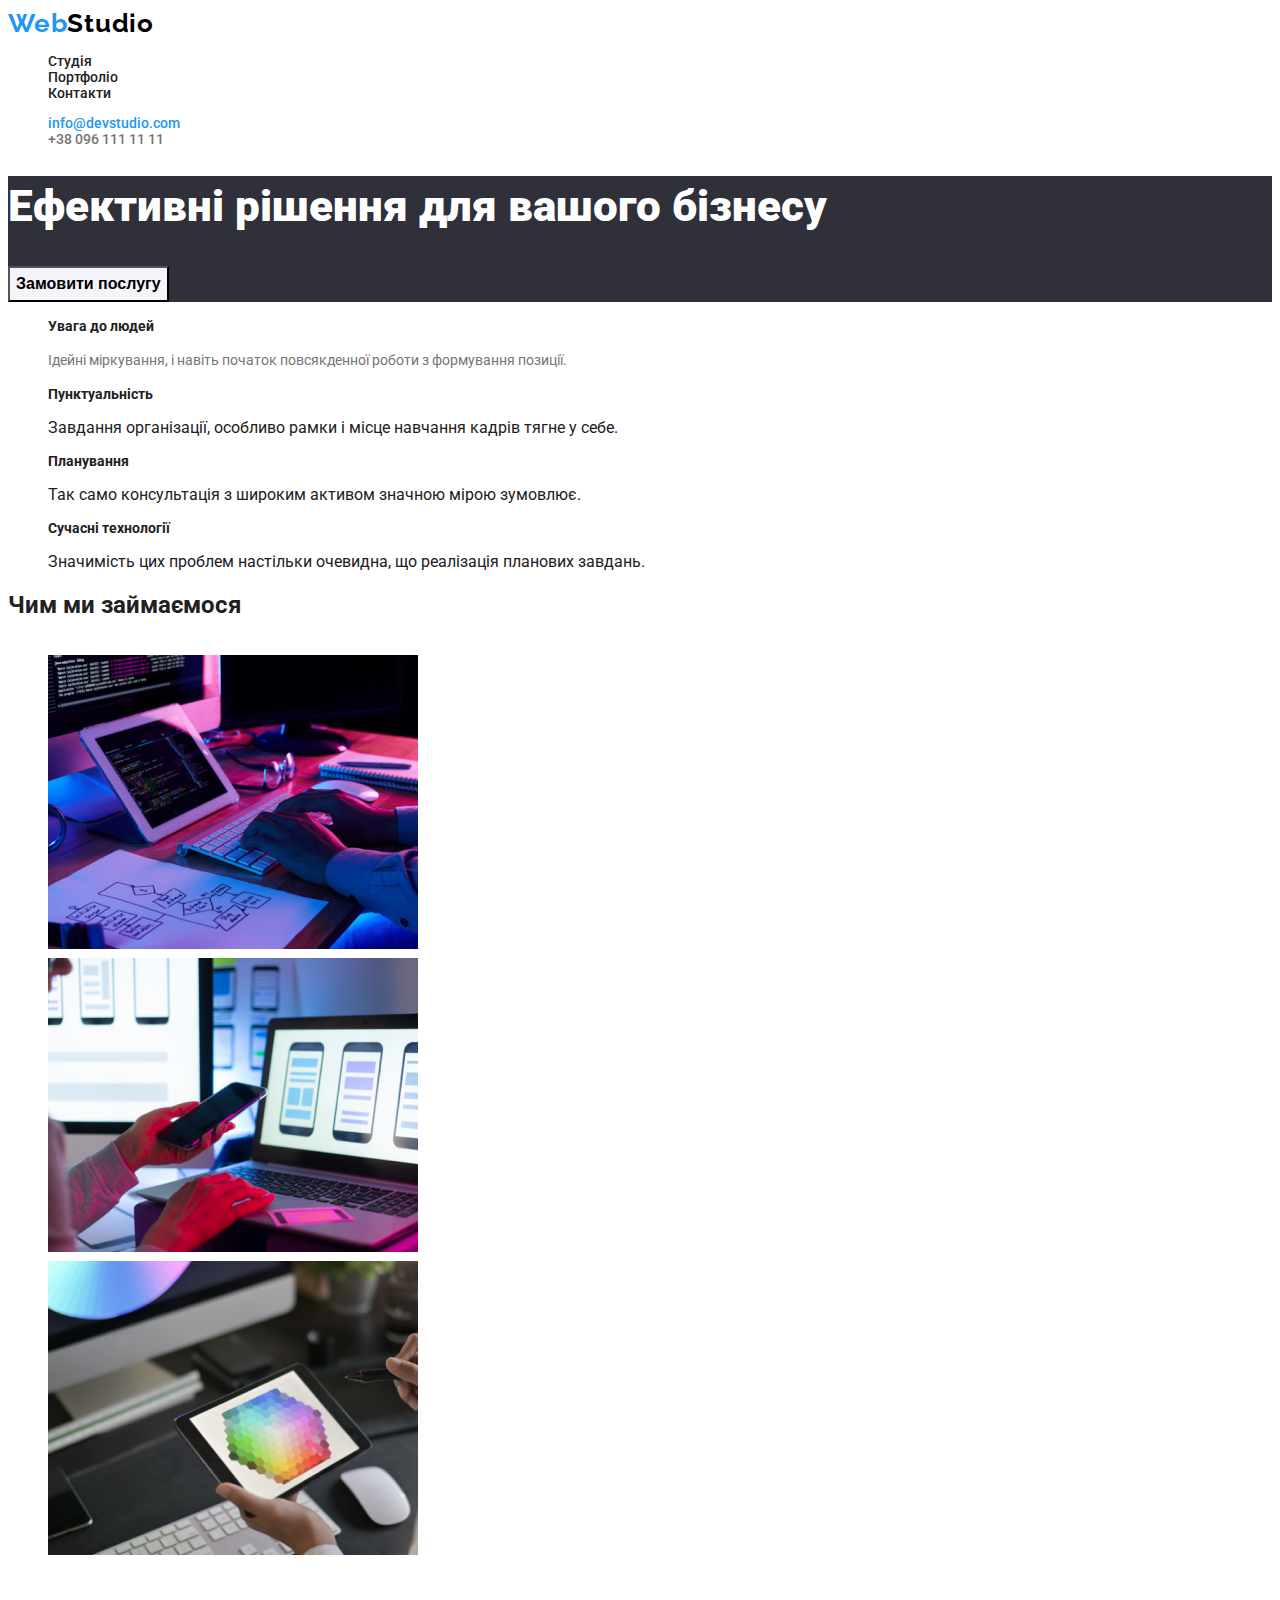
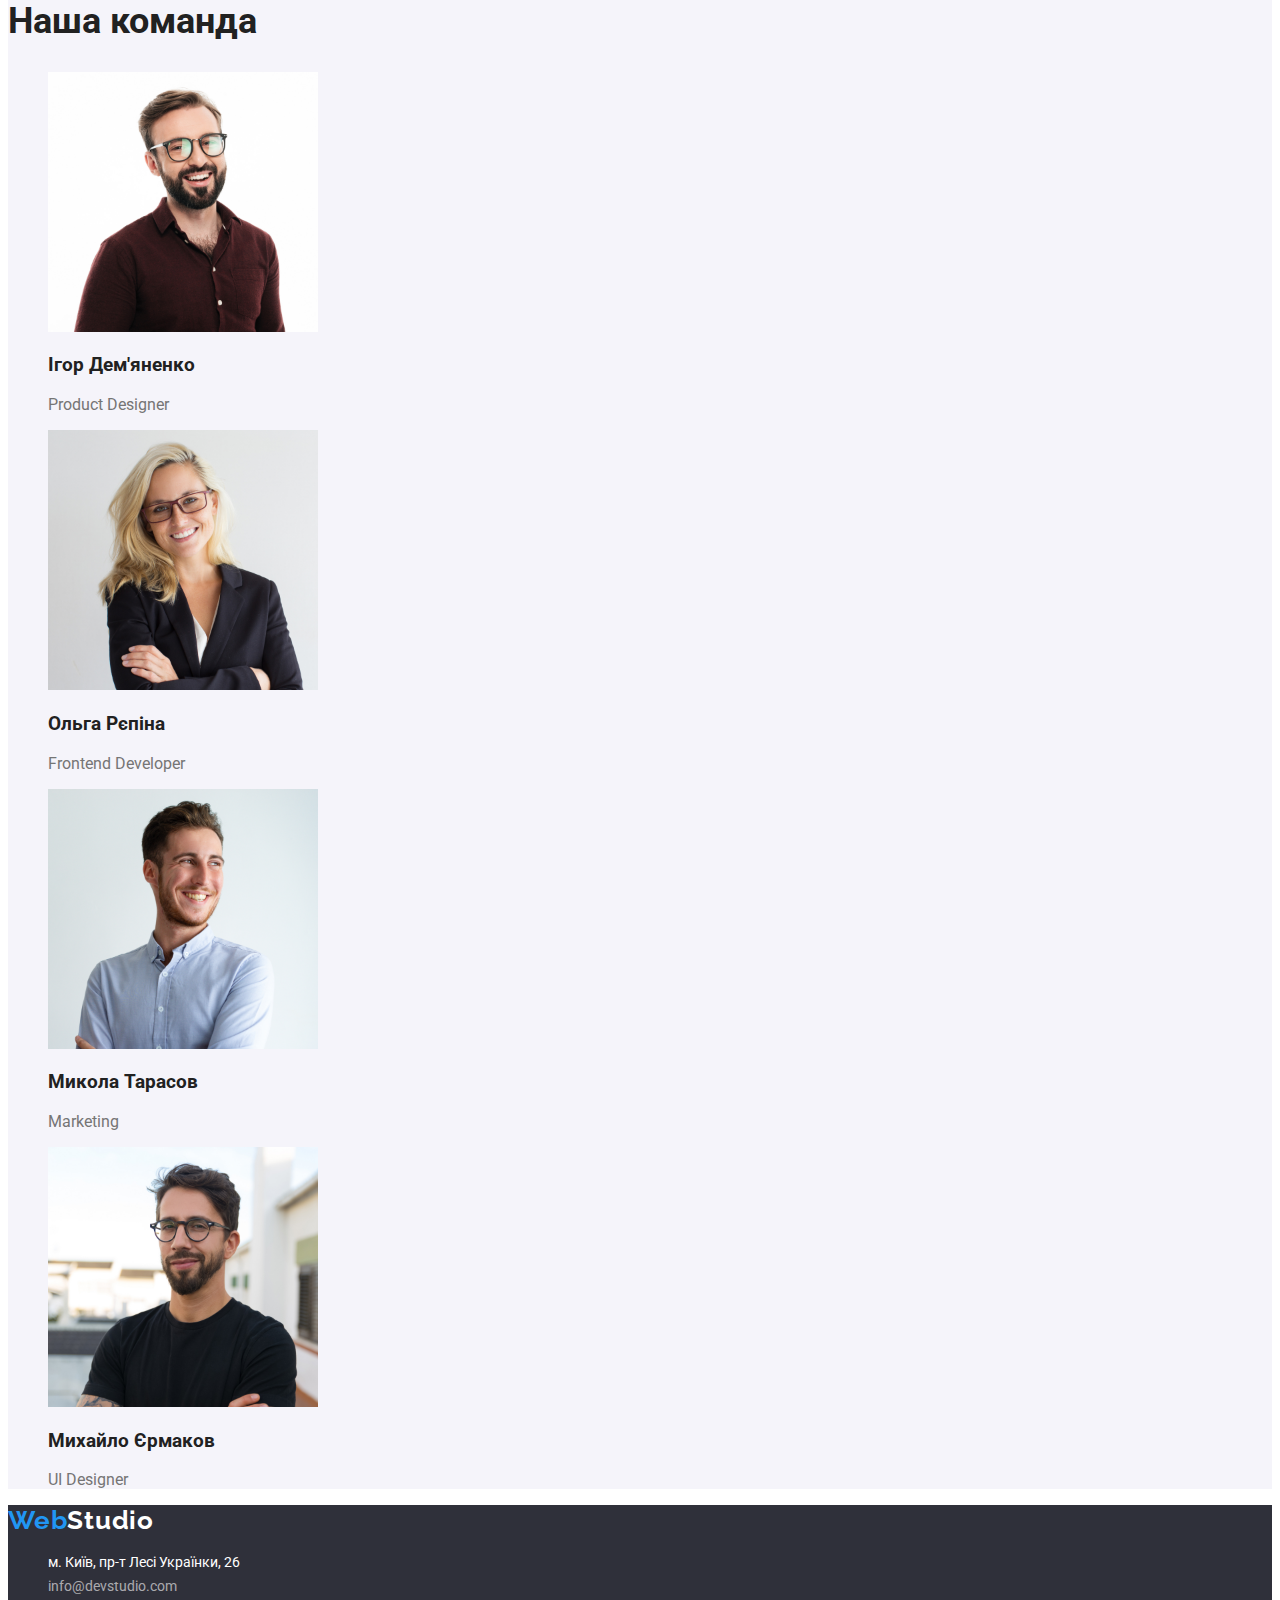
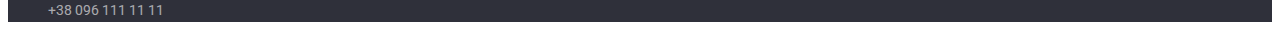
==== index.html @ e7a2e41f "Initial commit" ====
<!DOCTYPE html>
<html lang="uk">
<head>
    <meta charset="UTF-8">
    <meta http-equiv="X-UA-Compatible" content="IE=edge">
    <meta name="viewport" content="width=device-width, initial-scale=1.0">
    <title>WebStudio</title>
    <link rel="preconnect" href="https://fonts.googleapis.com">
    <link rel="preconnect" href="https://fonts.gstatic.com" crossorigin>
    <link href="https://fonts.googleapis.com/css2?family=Raleway:wght@700&family=Roboto:wght@400;500;700;900&display=swap" rel="stylesheet">
    <link rel="stylesheet" href="styles.css">
</head>
<body>
        <!-- <page header> -->
            <header class="page-header">
    
                <!-- <logo and link> -->
        
                    <nav>
                        <a class="logoheader" href="index.html">Web<span class="logoheader1">Studio</span></a>
                        <ul class="link">
                            <li class="linkstudio"><a href="index.html" class="studio">Студія</a></li>
                            <li class="linkportfolio"><a href="portfolio.html" class="portfolio">Портфоліо</a></li>
                            <li class="linkcontact"><a href="" class="contact">Контакти</a></li>
                        </ul>
                    </nav>
                
                <!-- <contacts> -->
                    <ul class="contacts">
                        <li class="contactmail"><a href="mailto:info@devstudio.com" class="mail">info@devstudio.com</a></li>
                        <li class="contacttel"><a href="tel:+380961111111" class="tel">+38 096 111 11 11</a></li>
                    </ul>                               
               
                </header>
        
                <!-- <main content> -->
        <main class="main-content">
                <!-- <order> -->
                <section class="order">
                    <h1 class="order-description">Ефективні рішення для вашого бізнесу</h1>
                    <button class="type-order" type="button">Замовити послугу</button>
                </section>
        
               <!-- <description> -->
               <section>
                <ul class="skills">
                    <li>
                        <h3 class="name-skills">Увага до людей</h3>
                        <p class="skills-description">Ідейні міркування, і навіть початок повсякденної роботи з формування позиції.</p>
                    </li>
                    <li>
                        <h3 class="name-skills">Пунктуальність</h3>
                        <p class="description">Завдання організації, особливо рамки і місце навчання кадрів тягне у себе.</p>
                    </li>
                    <li>
                        <h3 class="name-skills">Планування</h3>
                        <p class="description">Так само консультація з широким активом значною мірою зумовлює.</p>
                    </li>
                    <li>
                        <h3 class="name-skills">Сучасні технології</h3>
                        <p class="description">Значимість цих проблем настільки очевидна, що реалізація планових завдань.</p>
                    </li>
                </ul>       
               </section>
        
               <!-- <what do we do> -->
               <section>
                    <h2 class="title-work">Чим ми займаємося</h2>
                    <ul class="type-work">
                        <li class="img-work"><img src="./Images/img1.png" alt="" width="370"></li>
                        <li class="img-work"><img src="./Images/img2.png" alt="" width="370"></li>
                        <li class="img-work"><img src="./Images/img3.png" alt="" width="370"></li>
                    </ul>
               </section>
               
               <!-- <team members> -->
               <section class="teams">
                <h2 class="name-teams">Наша команда</h2>
                <ul class="team-members">
                    <li class="team-members-1">
                        <img src="./Images/productdesigner.jpg" alt="" width="270">
                        <h3 class="name-members">Ігор Дем'яненко</h3>
                        <p class="position-members">Product Designer</p>
                    </li>
                    <li class="team-members-2">
                        <img src="./Images/frontenddeveloper.jpg" alt="" width="270">
                        <h3 class="name-members">Ольга Рєпіна</h3>
                        <p class="position-members">Frontend Developer</p>
                    </li>
                    <li class="team-members-3">
                        <img src="./Images/marketing.jpg" alt="" width="270">
                        <h3 class="name-members">Микола Тарасов</h3>
                        <p class="position-members">Marketing</p>
                    </li>
                    <li class="team-members-4">
                        <img src="./Images/designer.jpg" alt="" width="270">
                        <h3 class="name-members">Михайло Єрмаков</h3>
                        <p class="position-members">UI Designer</p>
                    </li>
                </ul>
               </section>
        </main>
        
        <!-- <page footer> -->
        <footer class="page-footer">
            <a class="logofooter" href="index.html">Web<span class="logofooter-1">Studio</span></a>
            <address>
                <ul class="adress">
                    <li><a href="#" class="name-adress">м. Київ, пр-т Лесі Українки, 26</a></li>
                    <li><a href="info@devstudio.com" class="footer-mail">info@devstudio.com</a></li>
                    <li><a href="+380961111111" class="footer-tel">+38 096 111 11 11</a></li>
                </ul>
            </address>
        </footer>
    
</body>
</html>
---- styles.css ----
body {
    font-family: 'Roboto', sans-serif;

    color: #212121;
    background: #FFFFFF;  
}


/* <page-header> */

.page-header {
    background: #FFFFFF;
}


a {
    text-decoration: none;
}


/* <logo and link> */

.logoheader {

font-family: 'Raleway';
font-style: normal;
font-weight: 700;
font-size: 26px;
line-height: 31px;

letter-spacing: 0.03em;

color: #2196F3;

}
.logoheader1 {
    color: #000000;
}


/* <link> */

.link {
    font-style: normal;
font-weight: 500;
font-size: 14px;
line-height: 16px;
    list-style-type: none;
}


.link .studio {
    
    color: #212121;
}
.link .studio:hover,
.link .studio:focus {    
    color: #2196F3;  
}
.link .studio:active {
    color: #2196F3;  
}

.link .portfolio {
    color: #212121;
}
.link .portfolio:hover,
.link .portfolio:focus {
    color: #2196F3;
}
.link .portfolio:active {
    color: #2196F3;
}

.link .contact {
    color: #212121;
}
.link .contact:hover,
.link .contact:focus {
    color: #2196F3;
}
.link .contact:active {
    color: #2196F3;
}


/* <contacts> */

.contacts {
    font-style: normal;
font-weight: 500;
font-size: 14px;
line-height: 16px;
    list-style-type: none;
}

.mail {
    color: #2196F3;
}
 
.tel {
    color: #757575;
}


/* <order> */

.order {
    background: #2F303A;
}
.order-description {
    font-style: normal;
font-weight: 900;
font-size: 44px;
line-height: 60px;
    color: #FFFFFF;
}

.type-order {
    font-style: normal;
font-weight: 700;
font-size: 16px;
line-height: 30px;  
}
.type-order:hover,
.type-order:focus {
    background: #2196F3;
    color: #FFFFFF;
}
button {
    cursor: pointer;
    background: #F5F4FA;
}

/* <skills description> */

.skills {
   list-style-type: none;
}
.name-skills {
    font-style: normal;
font-weight: 700;
font-size: 14px;
line-height: 16px;
}

.skills-description {
    font-style: normal;
font-weight: 400;
font-size: 14px;
line-height: 24px;
    color: #757575;
}



/* <what do we do> */

.type-work {
    font-style: normal;
font-weight: 700;
font-size: 36px;
line-height: 42px;
    list-style-type: none;
}


/* <team members> */

.teams {
    
    background: #F5F4FA;
}
.name-teams {
    font-style: normal;
font-weight: 700;
font-size: 36px;
line-height: 42px;
}

.team-members {
    list-style-type: none;

}

.name-mambers {
    font-style: normal;
font-weight: 500;
font-size: 16px;
line-height: 19px;
}

.position-members {
    font-style: normal;
font-weight: 400;
font-size: 16px;
line-height: 19px;
    color: #757575;
}


/* <page footer> */

.page-footer {
    background: #2F303A;
}

.logofooter {
     
    font-family: 'Raleway';
    font-style: normal;
    font-weight: 700;
    font-size: 26px;
    line-height: 31px;
    
    letter-spacing: 0.03em;
    
    color: #2196F3;
    
}
.logofooter-1 {
    color:#FFFFFF;
}

.adress {
    font-style: normal;
font-weight: 400;
font-size: 14px;
line-height: 24px;
    list-style-type: none;
}

.name-adress {
    color: #FFFFFF;
}
.footer-mail {
    color: rgba(255, 255, 255, 0.6);
}
.footer-tel {
    color: rgba(255, 255, 255, 0.6);
}



/* <portfolio> */

.type-order-applications {
    font-style: normal;
    font-weight: 500;
    font-size: 16px;
    line-height: 26px;    
}
.type-order-applications:hover,
.type-order-applications:focus {
    background: #2196F3;
    color: #FFFFFF;
}

.about {
    list-style-type: none;
    background: #FFFFFF;
border: 1px solid #EEEEEE;
}

.about-description {
    font-style: normal;
font-weight: 700;
font-size: 18px;
line-height: 36px;
}

.subdivision {
    font-style: normal;
font-weight: 400;
font-size: 16px;
line-height: 30px;
color: #757575;
}
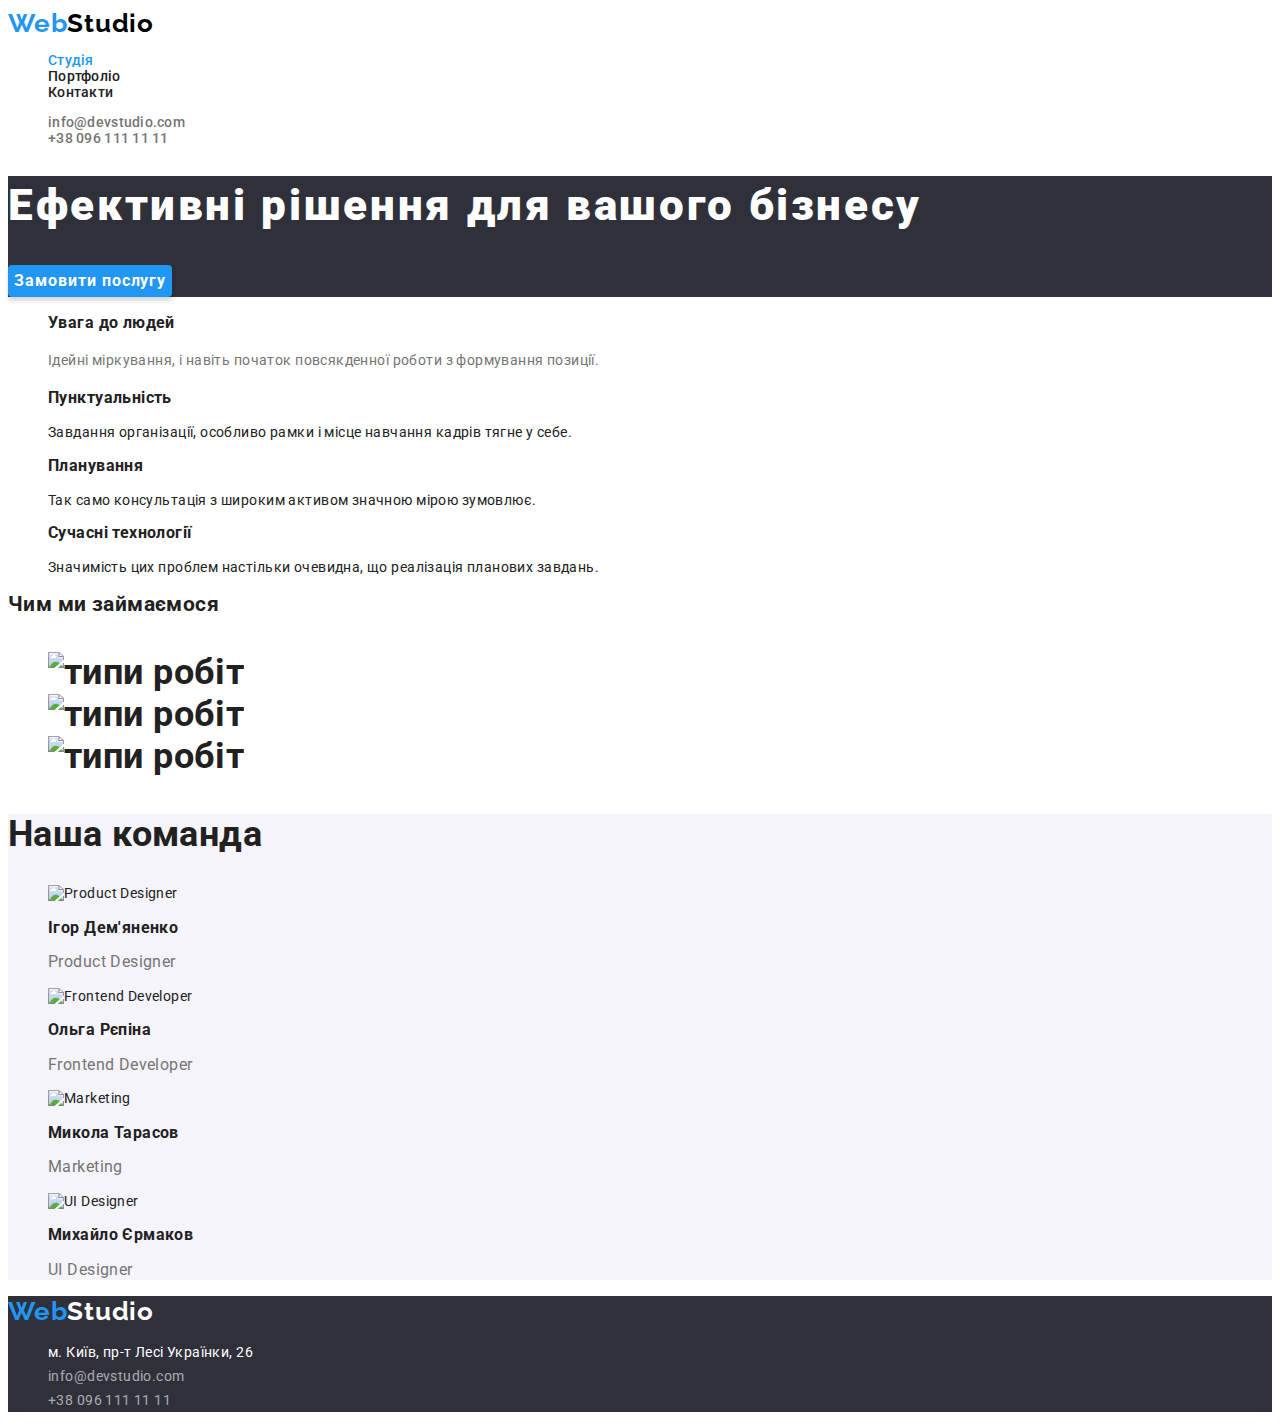
==== commit 35e39df4: "update index html, portfolio html, styles css files" ====
--- a/index.html
+++ b/index.html
@@ -8,7 +8,7 @@
     <link rel="preconnect" href="https://fonts.googleapis.com">
     <link rel="preconnect" href="https://fonts.gstatic.com" crossorigin>
     <link href="https://fonts.googleapis.com/css2?family=Raleway:wght@700&family=Roboto:wght@400;500;700;900&display=swap" rel="stylesheet">
-    <link rel="stylesheet" href="styles.css">
+    <link rel="stylesheet" href="./styles/styles.css">
 </head>
 <body>
         <!-- <page header> -->
@@ -17,11 +17,11 @@
                 <!-- <logo and link> -->
         
                     <nav>
-                        <a class="logoheader" href="index.html">Web<span class="logoheader1">Studio</span></a>
+                        <a class="logoheader" href="index.html">Web<span class="logoheader-studio">Studio</span></a>
                         <ul class="link">
-                            <li class="linkstudio"><a href="index.html" class="studio">Студія</a></li>
-                            <li class="linkportfolio"><a href="portfolio.html" class="portfolio">Портфоліо</a></li>
-                            <li class="linkcontact"><a href="" class="contact">Контакти</a></li>
+                            <li class="linkstudio"><a class="active-link-studio" href="index.html" class="linkpage">Студія</a></li>
+                            <li class="linkportfolio"><a href="portfolio.html" class="linkpage">Портфоліо</a></li>
+                            <li class="linkcontact"><a  href="#" class="linkpage">Контакти</a></li>
                         </ul>
                     </nav>
                 
@@ -43,6 +43,7 @@
         
                <!-- <description> -->
                <section>
+                <h2 hidden>Навички та вміння</h2>
                 <ul class="skills">
                     <li>
                         <h3 class="name-skills">Увага до людей</h3>
@@ -67,9 +68,9 @@
                <section>
                     <h2 class="title-work">Чим ми займаємося</h2>
                     <ul class="type-work">
-                        <li class="img-work"><img src="./Images/img1.png" alt="" width="370"></li>
-                        <li class="img-work"><img src="./Images/img2.png" alt="" width="370"></li>
-                        <li class="img-work"><img src="./Images/img3.png" alt="" width="370"></li>
+                        <li class="img-work"><img src="./images/img1.png" alt="типи робіт" width="370"></li>
+                        <li class="img-work"><img src="./images/img2.png" alt="типи робіт" width="370"></li>
+                        <li class="img-work"><img src="./images/img3.png" alt="типи робіт" width="370"></li>
                     </ul>
                </section>
                
@@ -77,23 +78,23 @@
                <section class="teams">
                 <h2 class="name-teams">Наша команда</h2>
                 <ul class="team-members">
-                    <li class="team-members-1">
-                        <img src="./Images/productdesigner.jpg" alt="" width="270">
+                    <li class="team-members-productdesigner">
+                        <img src="./images/productdesigner.jpg" alt="Product Designer" width="270">
                         <h3 class="name-members">Ігор Дем'яненко</h3>
                         <p class="position-members">Product Designer</p>
                     </li>
-                    <li class="team-members-2">
-                        <img src="./Images/frontenddeveloper.jpg" alt="" width="270">
+                    <li class="team-members-developer">
+                        <img src="./images/frontenddeveloper.jpg" alt="Frontend Developer" width="270">
                         <h3 class="name-members">Ольга Рєпіна</h3>
                         <p class="position-members">Frontend Developer</p>
                     </li>
-                    <li class="team-members-3">
-                        <img src="./Images/marketing.jpg" alt="" width="270">
+                    <li class="team-members-Mmrketing">
+                        <img src="./images/marketing.jpg" alt="Marketing" width="270">
                         <h3 class="name-members">Микола Тарасов</h3>
                         <p class="position-members">Marketing</p>
                     </li>
-                    <li class="team-members-4">
-                        <img src="./Images/designer.jpg" alt="" width="270">
+                    <li class="team-members-designer">
+                        <img src="./images/designer.jpg" alt="UI Designer" width="270">
                         <h3 class="name-members">Михайло Єрмаков</h3>
                         <p class="position-members">UI Designer</p>
                     </li>
@@ -103,7 +104,7 @@
         
         <!-- <page footer> -->
         <footer class="page-footer">
-            <a class="logofooter" href="index.html">Web<span class="logofooter-1">Studio</span></a>
+            <a class="logofooter" href="index.html">Web<span class="logofooter-studio">Studio</span></a>
             <address>
                 <ul class="adress">
                     <li><a href="#" class="name-adress">м. Київ, пр-т Лесі Українки, 26</a></li>
--- a/styles/styles.css
+++ b/styles/styles.css
@@ -0,0 +1,282 @@
+body {
+    font-family: 'Roboto', sans-serif;
+    font-size: 14px;
+    letter-spacing: 0.03em;
+    color: #212121;
+    background: #FFFFFF;  
+}
+
+
+/* <page-header> */
+
+.page-header {
+    background: #FFFFFF;
+}
+
+
+a {
+    text-decoration: none;
+}
+
+
+/* <logo and link> */
+
+.logoheader {
+    font-family: 'Raleway', sans-serif;
+    font-style: normal;
+    font-weight: 700;
+    font-size: 26px;
+    line-height: 1.19;
+    letter-spacing: 0.03em;
+    color: #2196F3;
+}
+.logoheader-studio {
+    color: #000000;
+}
+
+
+/* <link> */
+
+.link {
+    font-style: normal;
+    font-weight: 500;
+    line-height: 1.14;
+    letter-spacing: 0.02em;
+    list-style-type: none;
+}
+
+.active-link-studio {
+    color: #2196F3;
+}
+.active-link-portfolio {
+    color: #2196F3;
+}
+
+.linkpage {
+    color: #212121;
+}
+
+
+
+/* <contacts> */
+
+.contacts {
+    font-style: normal;
+    font-weight: 500;
+    line-height: 1.14;
+    letter-spacing: 0.02em;
+    list-style-type: none;
+}
+
+.mail {
+    color: #757575;
+}
+.mail:hover,
+.mail:focus {
+    color: #2196F3;
+}
+
+.tel {
+    color: #757575;
+}
+.tel:hover,
+.tel:focus {
+    color: #2196F3;
+}
+
+
+/* <order> */
+
+.order {
+    background: #2F303A;
+}
+.order-description {
+    font-style: normal;
+    font-weight: 900;
+    font-size: 44px;
+    line-height: 1.36;
+    letter-spacing: 0.06em;
+    color: #FFFFFF;
+}
+
+.type-order {
+    font-family: 'Roboto';
+    font-style: normal;
+    font-weight: 700;
+    font-size: 16px;
+    line-height: 1.87;
+    letter-spacing: 0.06em;
+    box-shadow: 0px 4px 4px rgba(0, 0, 0, 0.15);
+    border-radius: 4px;
+    border: none;
+    background: #2196F3;
+    color: #FFFFFF;
+}
+.type-order:hover,
+.type-order:focus {
+    background: #F5F4FA;
+    color: #212121;
+}
+button {
+    cursor: pointer;
+    background: #F5F4FA;
+}
+
+/* <skills description> */
+
+.skills {
+   list-style-type: none;
+}
+.name-skills {
+    font-style: normal;
+    font-weight: 700;
+    line-height: 1.14;
+}
+
+.skills-description {
+    font-style: normal;
+    line-height: 1.71;
+    color: #757575;
+}
+
+
+
+/* <what do we do> */
+
+.type-work {
+    font-style: normal;
+    font-weight: 700;
+    font-size: 36px;
+    line-height: 1.16;
+    list-style-type: none;
+}
+
+
+/* <team members> */
+
+.teams {
+    
+    background: #F5F4FA;
+}
+.name-teams {
+    font-style: normal;
+    font-weight: 700;
+    font-size: 36px;
+    line-height: 1.16;
+}
+
+.team-members {
+    list-style-type: none;
+
+}
+
+.name-mambers {
+    font-style: normal;
+    font-weight: 500;
+    font-size: 16px;
+    line-height: 1.18;
+}
+
+.position-members {
+    font-style: normal;
+    font-size: 16px;
+    line-height: 1.18;
+    color: #757575;
+}
+
+
+/* <page footer> */
+
+.page-footer {
+    background: #2F303A;
+}
+
+.logofooter {
+     
+    font-family: 'Raleway', sans-serif;
+    font-style: normal;
+    font-weight: 700;
+    font-size: 26px;
+    line-height: 1.19;
+    
+    letter-spacing: 0.03em;
+    
+    color: #2196F3;
+    
+}
+.logofooter-studio {
+    color:#FFFFFF;
+}
+
+.adress {
+    font-style: normal;
+    line-height: 1.71;
+    list-style-type: none;
+}
+
+.name-adress {
+    color: #FFFFFF;
+}
+.name-adress:hover,
+.name-adress:focus {
+    color: #2196F3;
+}
+.footer-mail {
+    color: rgba(255, 255, 255, 0.6);
+}
+.footer-mail:hover,
+.footer-mail:focus {
+    color: #2196F3;
+}
+.footer-tel {
+    color: rgba(255, 255, 255, 0.6);
+}
+.footer-tel:hover,
+.footer-tel:focus {
+    color: #2196F3;
+}
+
+
+
+/* <portfolio> */
+
+.applications {
+    list-style-type: none;
+}
+
+.type-applications {
+    font-family: 'Roboto';
+    font-style: normal;
+    font-weight: 500;
+    font-size: 16px;
+    line-height: 1.62;
+    border-radius: 4px;  
+    border: none;  
+}
+.type-applications:hover,
+.type-applications:focus {
+    background: #2196F3;
+    color: #FFFFFF;
+    box-shadow: 0px 3px 1px rgba(0, 0, 0, 0.1), 0px 1px 2px rgba(0, 0, 0, 0.08), 0px 2px 2px rgba(0, 0, 0, 0.12);
+}
+
+.about {
+    list-style-type: none;
+
+}
+
+.about-description {
+    font-style: normal;
+    font-weight: 700;
+    font-size: 18px;
+    line-height: 2;
+    letter-spacing: 0.06em;
+    color: #212121;
+}
+
+.subdivision {
+    font-style: normal;
+    font-size: 16px;
+    line-height: 1.87;
+    color: #757575;
+}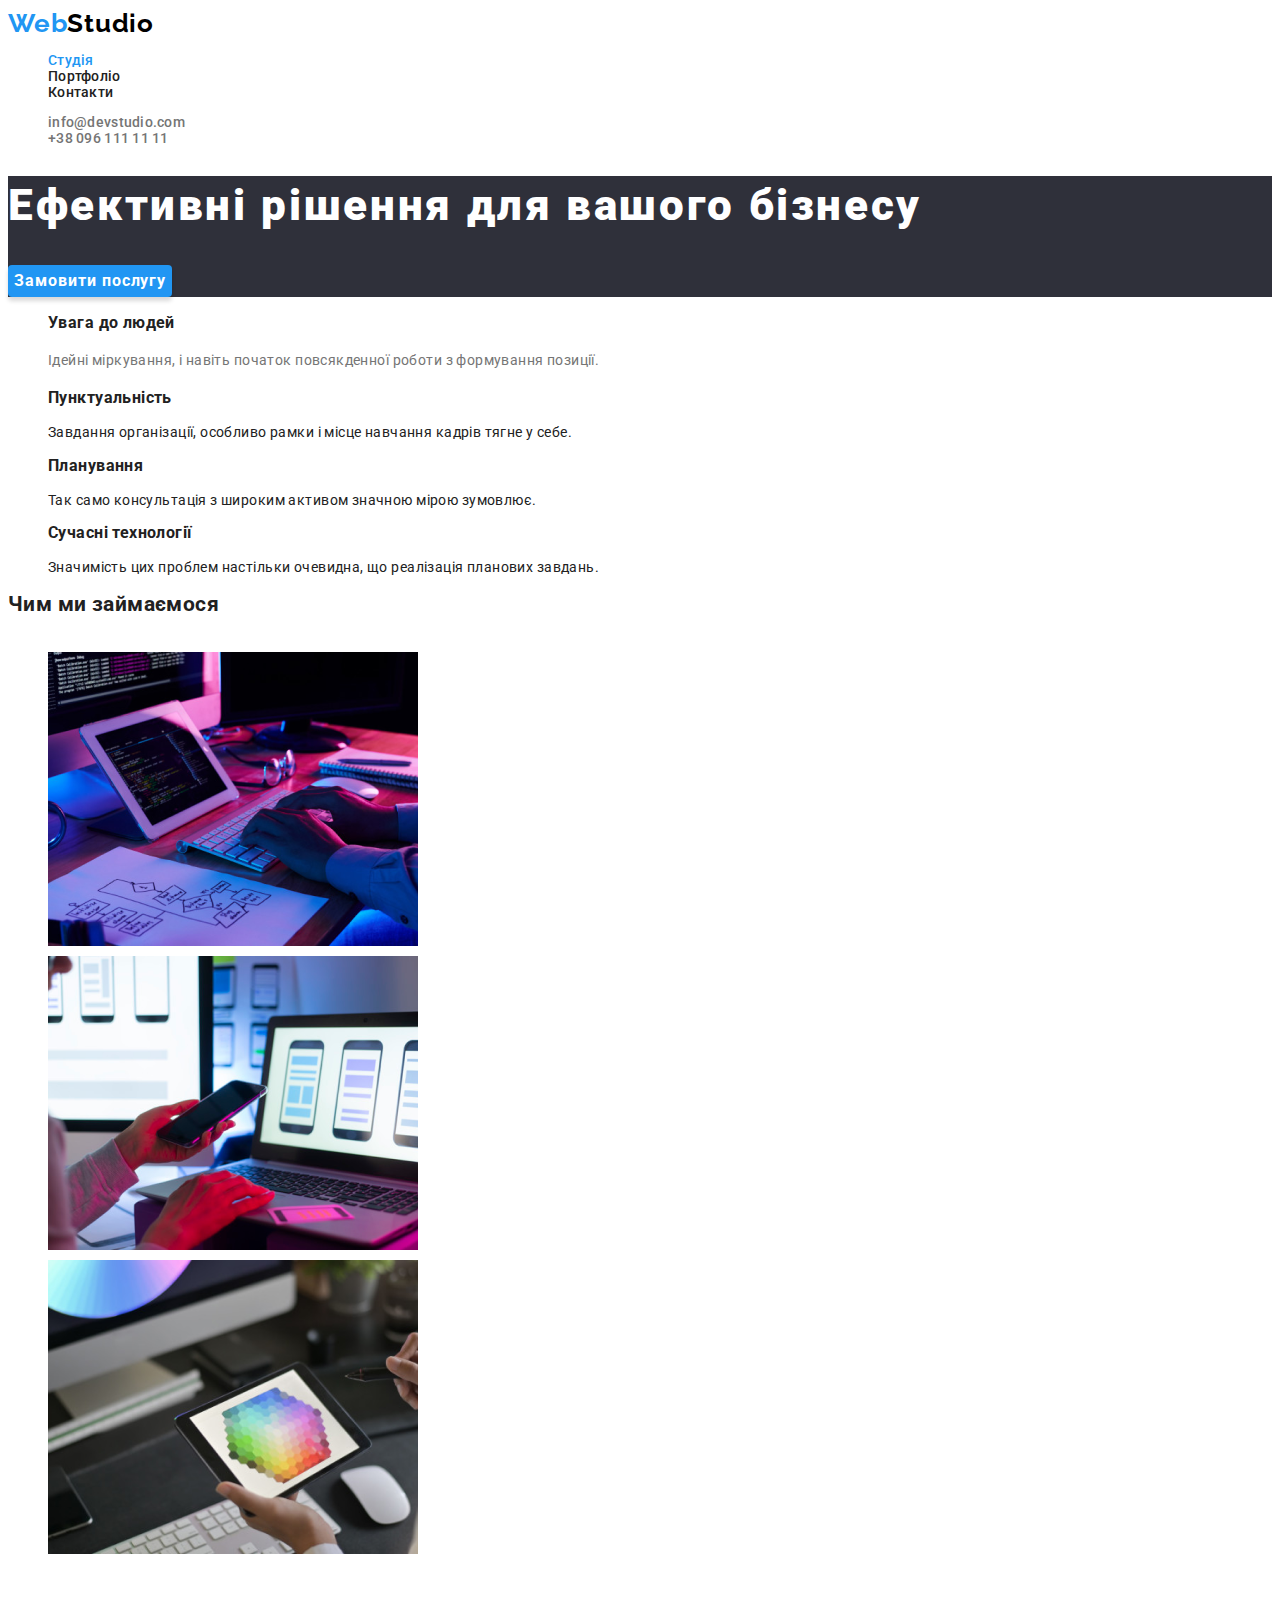
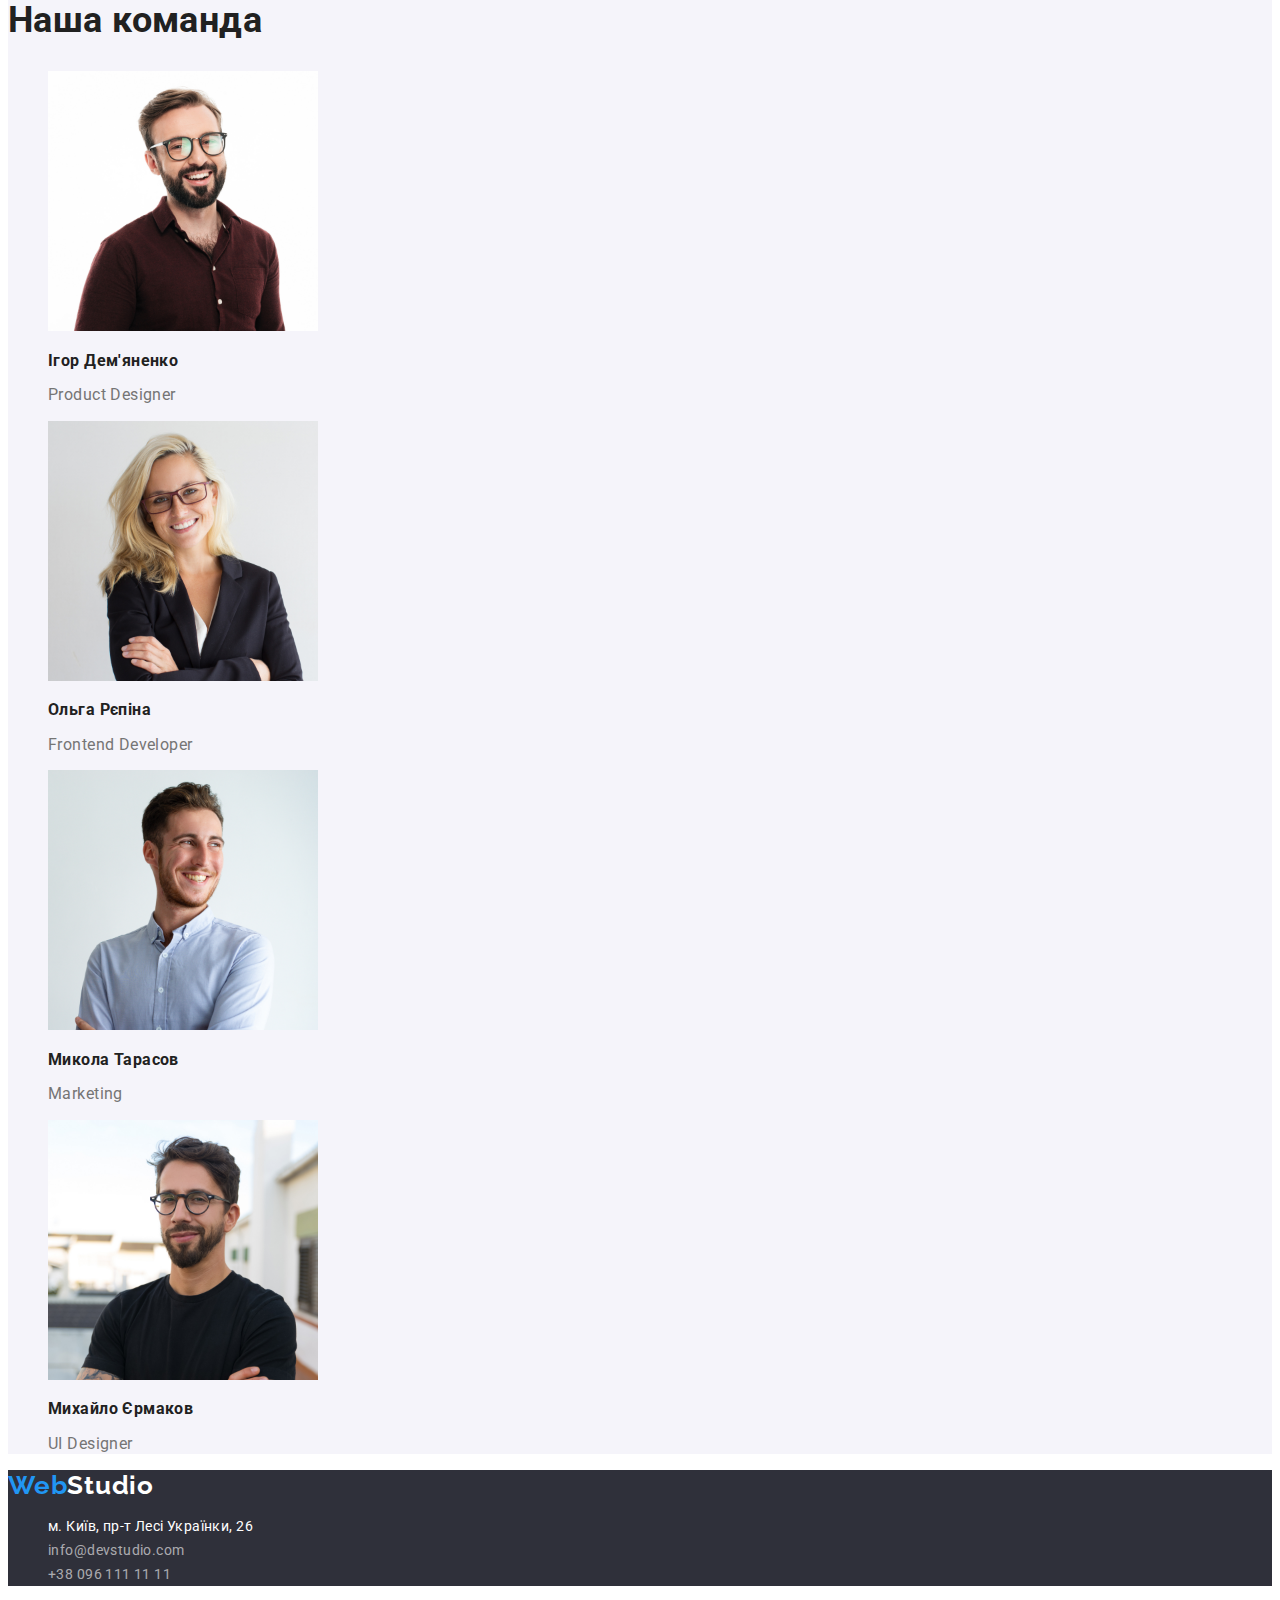
==== commit 53e53f34: "update index html, portfolio html, styles css files" ====
--- a/index.html
+++ b/index.html
@@ -68,9 +68,9 @@
                <section>
                     <h2 class="title-work">Чим ми займаємося</h2>
                     <ul class="type-work">
-                        <li class="img-work"><img src="./images/img1.png" alt="типи робіт" width="370"></li>
-                        <li class="img-work"><img src="./images/img2.png" alt="типи робіт" width="370"></li>
-                        <li class="img-work"><img src="./images/img3.png" alt="типи робіт" width="370"></li>
+                        <li class="img-work"><img src="./Images/img1.png" alt="типи робіт" width="370"></li>
+                        <li class="img-work"><img src="./Images/img2.png" alt="типи робіт" width="370"></li>
+                        <li class="img-work"><img src="./Images/img3.png" alt="типи робіт" width="370"></li>
                     </ul>
                </section>
                
@@ -79,22 +79,22 @@
                 <h2 class="name-teams">Наша команда</h2>
                 <ul class="team-members">
                     <li class="team-members-productdesigner">
-                        <img src="./images/productdesigner.jpg" alt="Product Designer" width="270">
+                        <img src="./Images/productdesigner.jpg" alt="Product Designer" width="270">
                         <h3 class="name-members">Ігор Дем'яненко</h3>
                         <p class="position-members">Product Designer</p>
                     </li>
                     <li class="team-members-developer">
-                        <img src="./images/frontenddeveloper.jpg" alt="Frontend Developer" width="270">
+                        <img src="./Images/frontenddeveloper.jpg" alt="Frontend Developer" width="270">
                         <h3 class="name-members">Ольга Рєпіна</h3>
                         <p class="position-members">Frontend Developer</p>
                     </li>
                     <li class="team-members-Mmrketing">
-                        <img src="./images/marketing.jpg" alt="Marketing" width="270">
+                        <img src="./Images/marketing.jpg" alt="Marketing" width="270">
                         <h3 class="name-members">Микола Тарасов</h3>
                         <p class="position-members">Marketing</p>
                     </li>
                     <li class="team-members-designer">
-                        <img src="./images/designer.jpg" alt="UI Designer" width="270">
+                        <img src="./Images/designer.jpg" alt="UI Designer" width="270">
                         <h3 class="name-members">Михайло Єрмаков</h3>
                         <p class="position-members">UI Designer</p>
                     </li>
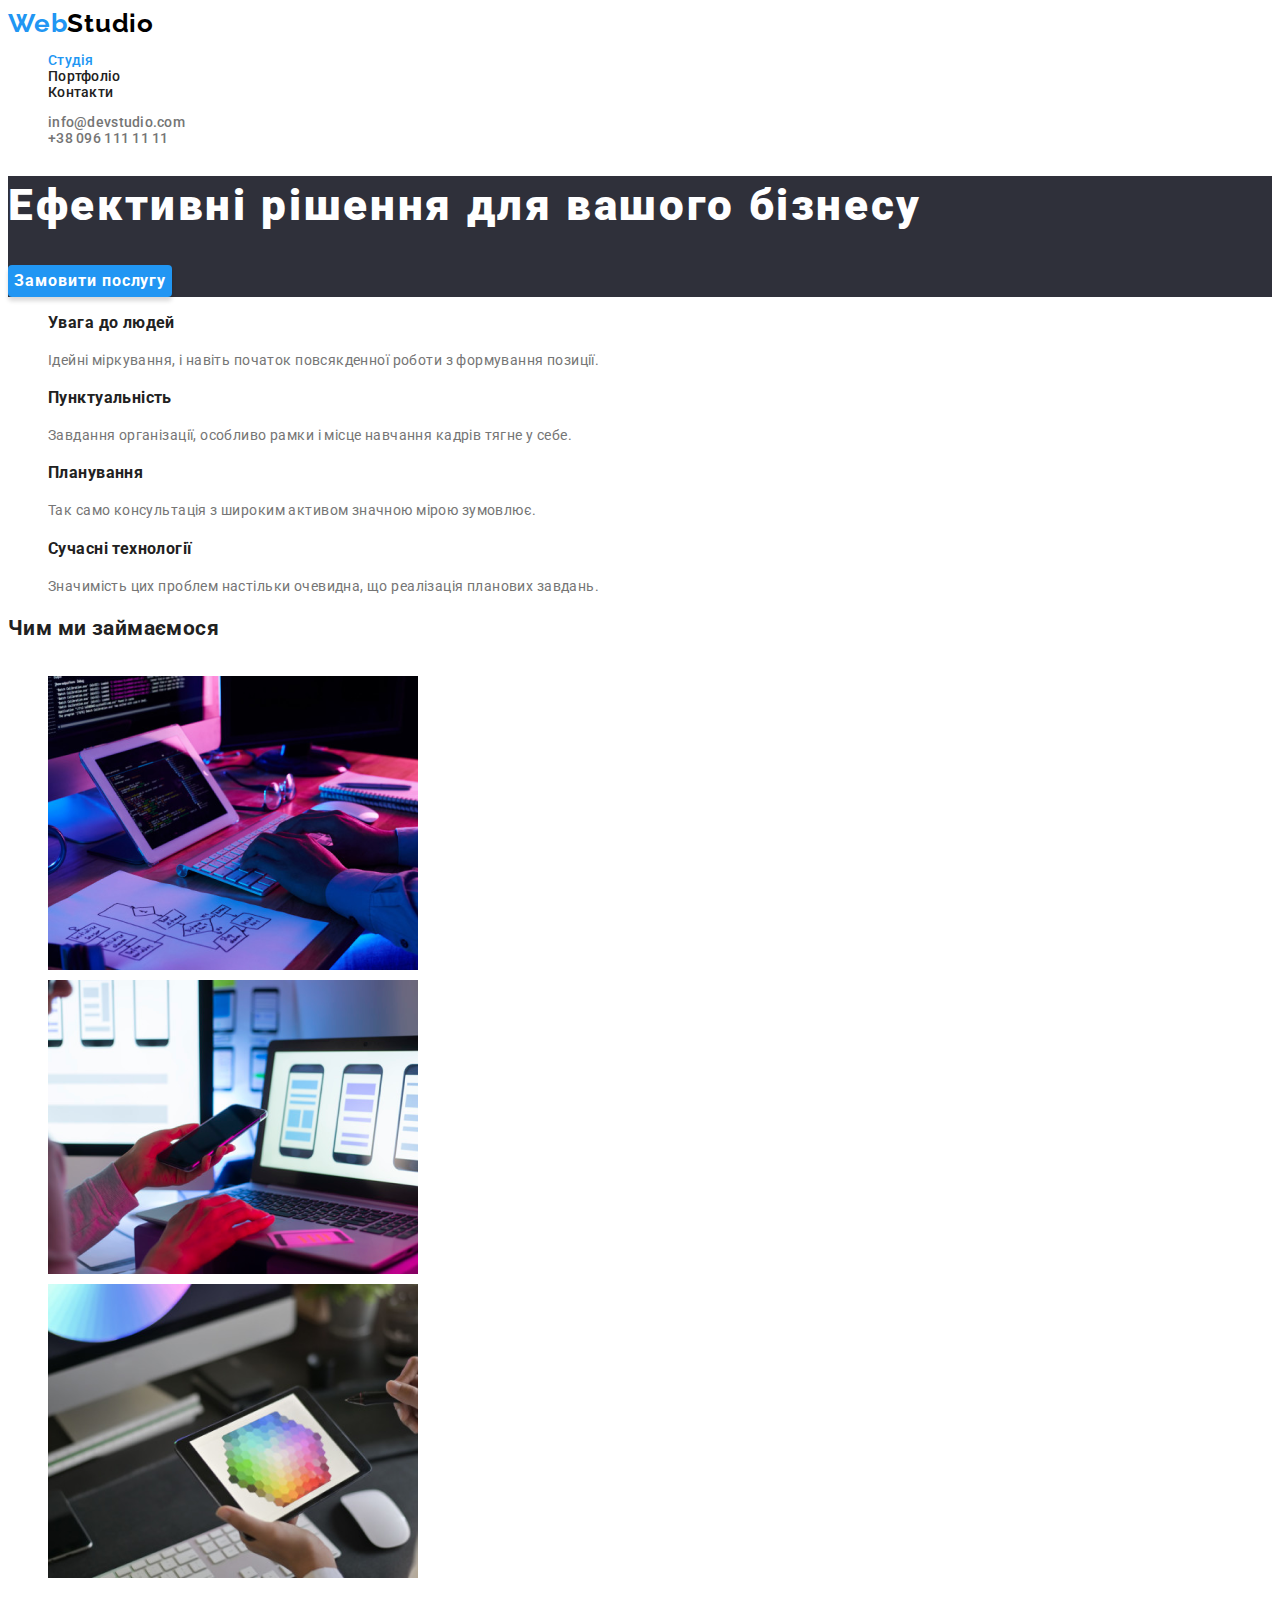
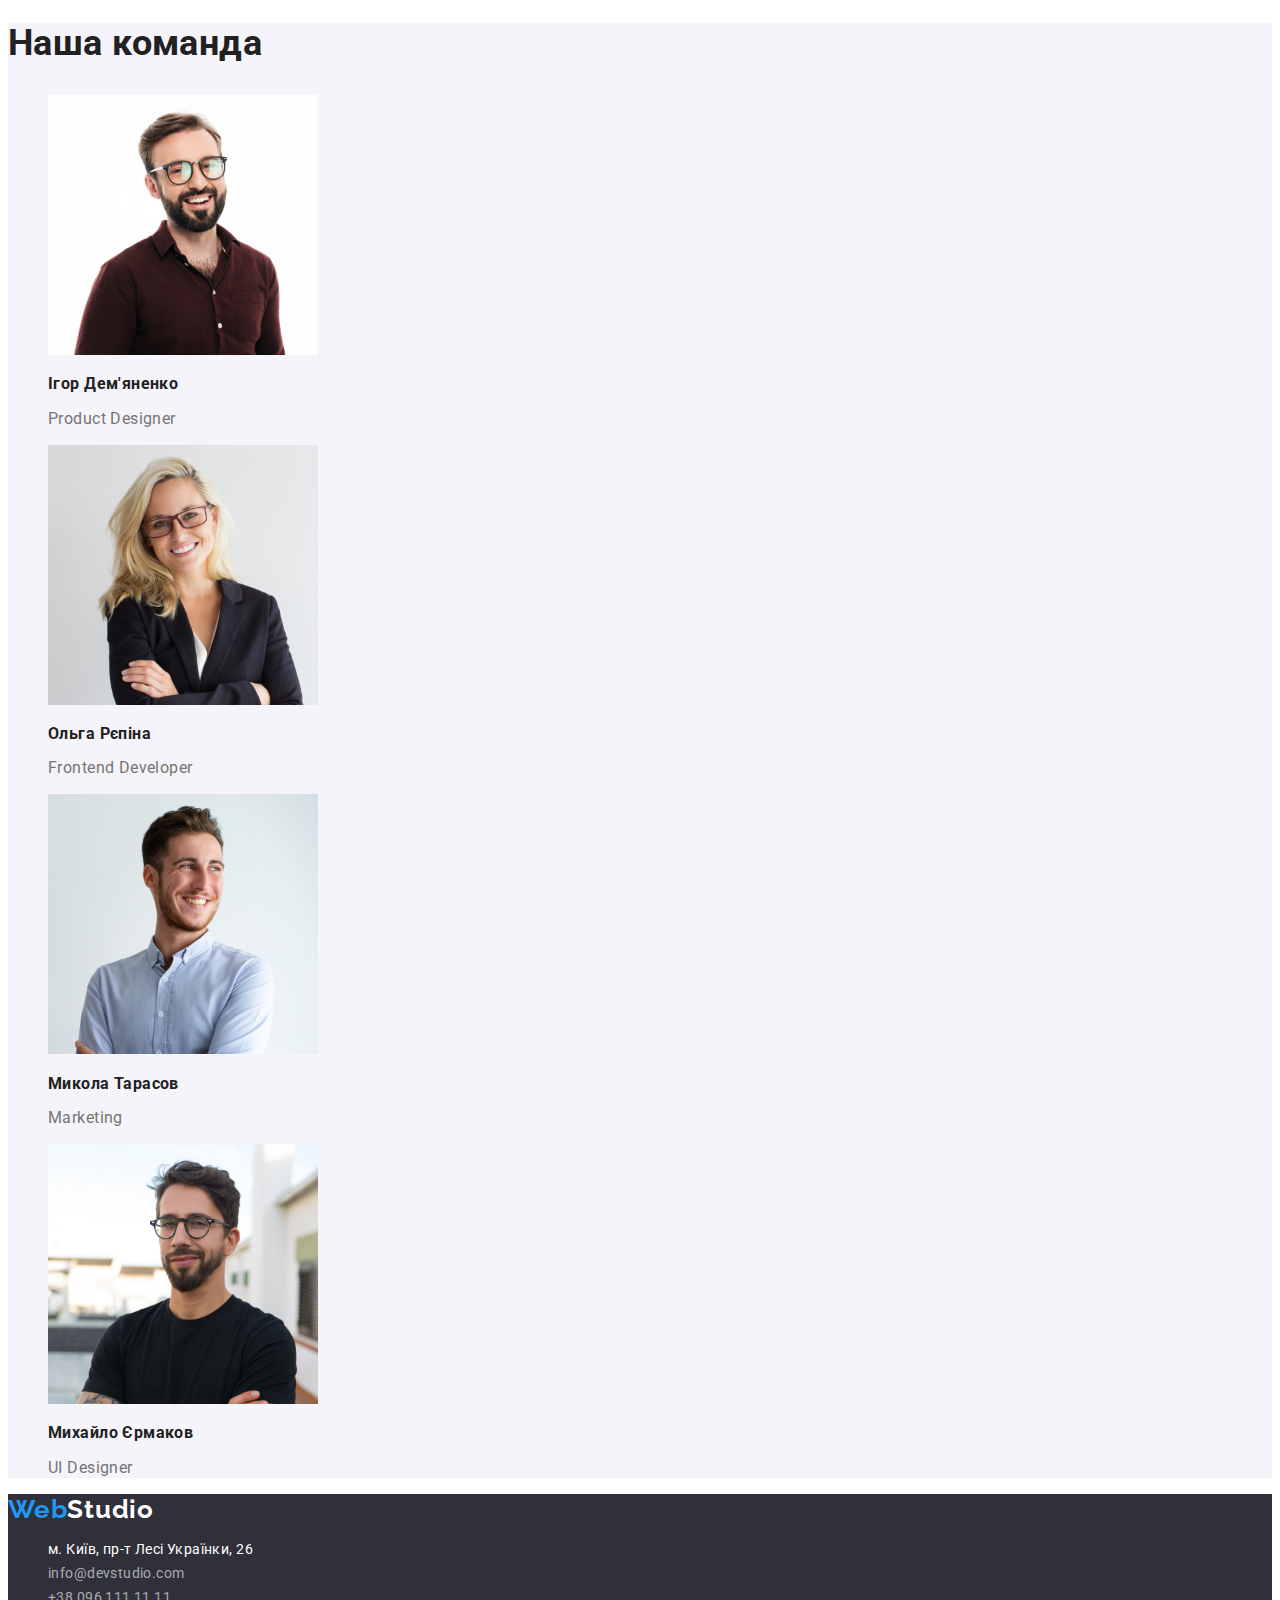
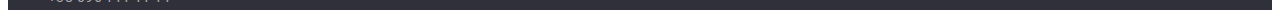
==== commit f242255b: "update index html, portfolio html, styles css files" ====
--- a/index.html
+++ b/index.html
@@ -17,10 +17,10 @@
                 <!-- <logo and link> -->
         
                     <nav>
-                        <a class="logoheader" href="index.html">Web<span class="logoheader-studio">Studio</span></a>
+                        <a class="logoheader" href="./index.html">Web<span class="logoheader-studio">Studio</span></a>
                         <ul class="link">
-                            <li class="linkstudio"><a class="active-link-studio" href="index.html" class="linkpage">Студія</a></li>
-                            <li class="linkportfolio"><a href="portfolio.html" class="linkpage">Портфоліо</a></li>
+                            <li class="linkstudio"><a class="active-link linkpage" href="./index.html">Студія</a></li>
+                            <li class="linkportfolio"><a href="./portfolio.html" class="linkpage">Портфоліо</a></li>
                             <li class="linkcontact"><a  href="#" class="linkpage">Контакти</a></li>
                         </ul>
                     </nav>
@@ -51,15 +51,15 @@
                     </li>
                     <li>
                         <h3 class="name-skills">Пунктуальність</h3>
-                        <p class="description">Завдання організації, особливо рамки і місце навчання кадрів тягне у себе.</p>
+                        <p class="skills-description">Завдання організації, особливо рамки і місце навчання кадрів тягне у себе.</p>
                     </li>
                     <li>
                         <h3 class="name-skills">Планування</h3>
-                        <p class="description">Так само консультація з широким активом значною мірою зумовлює.</p>
+                        <p class="skills-description">Так само консультація з широким активом значною мірою зумовлює.</p>
                     </li>
                     <li>
                         <h3 class="name-skills">Сучасні технології</h3>
-                        <p class="description">Значимість цих проблем настільки очевидна, що реалізація планових завдань.</p>
+                        <p class="skills-description">Значимість цих проблем настільки очевидна, що реалізація планових завдань.</p>
                     </li>
                 </ul>       
                </section>
@@ -68,9 +68,9 @@
                <section>
                     <h2 class="title-work">Чим ми займаємося</h2>
                     <ul class="type-work">
-                        <li class="img-work"><img src="./Images/img1.png" alt="типи робіт" width="370"></li>
-                        <li class="img-work"><img src="./Images/img2.png" alt="типи робіт" width="370"></li>
-                        <li class="img-work"><img src="./Images/img3.png" alt="типи робіт" width="370"></li>
+                        <li class="img-work"><img src="Images/img1.png" alt="типи робіт" width="370"></li>
+                        <li class="img-work"><img src="Images/img2.png" alt="типи робіт" width="370"></li>
+                        <li class="img-work"><img src="Images/img3.png" alt="типи робіт" width="370"></li>
                     </ul>
                </section>
                
@@ -79,22 +79,22 @@
                 <h2 class="name-teams">Наша команда</h2>
                 <ul class="team-members">
                     <li class="team-members-productdesigner">
-                        <img src="./Images/productdesigner.jpg" alt="Product Designer" width="270">
+                        <img src="Images/productdesigner.jpg" alt="Product Designer" width="270">
                         <h3 class="name-members">Ігор Дем'яненко</h3>
                         <p class="position-members">Product Designer</p>
                     </li>
                     <li class="team-members-developer">
-                        <img src="./Images/frontenddeveloper.jpg" alt="Frontend Developer" width="270">
+                        <img src="Images/frontenddeveloper.jpg" alt="Frontend Developer" width="270">
                         <h3 class="name-members">Ольга Рєпіна</h3>
                         <p class="position-members">Frontend Developer</p>
                     </li>
                     <li class="team-members-Mmrketing">
-                        <img src="./Images/marketing.jpg" alt="Marketing" width="270">
+                        <img src="Images/marketing.jpg" alt="Marketing" width="270">
                         <h3 class="name-members">Микола Тарасов</h3>
                         <p class="position-members">Marketing</p>
                     </li>
                     <li class="team-members-designer">
-                        <img src="./Images/designer.jpg" alt="UI Designer" width="270">
+                        <img src="Images/designer.jpg" alt="UI Designer" width="270">
                         <h3 class="name-members">Михайло Єрмаков</h3>
                         <p class="position-members">UI Designer</p>
                     </li>
--- a/styles/styles.css
+++ b/styles/styles.css
@@ -1,8 +1,19 @@
+:root {
+    --primary-text-color: #212121;
+    --title-text-color: #FFFFFF;
+    --secondarytext-color: #757575;
+    --accent-text-color: #2196F3;
+    --adress-text-color: rgba(255, 255, 255, 0.6);
+    --logo-text-color: #000000;
+
+}
+
+
 body {
     font-family: 'Roboto', sans-serif;
     font-size: 14px;
     letter-spacing: 0.03em;
-    color: #212121;
+    color: var(--primary-text-color);
     background: #FFFFFF;  
 }
 
@@ -23,37 +34,34 @@
 
 .logoheader {
     font-family: 'Raleway', sans-serif;
-    font-style: normal;
     font-weight: 700;
     font-size: 26px;
     line-height: 1.19;
     letter-spacing: 0.03em;
-    color: #2196F3;
+    color: var(--accent-text-color);
 }
 .logoheader-studio {
-    color: #000000;
+    color: var(--logo-text-color);
 }
 
 
 /* <link> */
 
 .link {
-    font-style: normal;
     font-weight: 500;
     line-height: 1.14;
     letter-spacing: 0.02em;
     list-style-type: none;
 }
-
-.active-link-studio {
-    color: #2196F3;
-}
-.active-link-portfolio {
-    color: #2196F3;
-}
-
-.linkpage {
-    color: #212121;
+a.linkpage.active-link {
+    color: var(--accent-text-color);
+}
+.link .linkpage {
+    color: var(--primary-text-color);
+}
+.link .linkpage:hover,
+.link .linkpage:focus {
+    color: var(--accent-text-color);
 }
 
 
@@ -61,27 +69,26 @@
 /* <contacts> */
 
 .contacts {
-    font-style: normal;
     font-weight: 500;
     line-height: 1.14;
     letter-spacing: 0.02em;
     list-style-type: none;
 }
 
-.mail {
-    color: #757575;
-}
-.mail:hover,
-.mail:focus {
-    color: #2196F3;
-}
-
-.tel {
-    color: #757575;
-}
-.tel:hover,
-.tel:focus {
-    color: #2196F3;
+.contacts .mail {
+    color: var(--secondarytext-color);
+}
+.contacts .mail:hover,
+.contacts .mail:focus {
+    color: var(--accent-text-color);
+}
+
+.contacts .tel {
+    color: var(--secondarytext-color);
+}
+.contacts .tel:hover,
+.contacts .tel:focus {
+    color: var(--accent-text-color);
 }
 
 
@@ -91,17 +98,15 @@
     background: #2F303A;
 }
 .order-description {
-    font-style: normal;
     font-weight: 900;
     font-size: 44px;
     line-height: 1.36;
     letter-spacing: 0.06em;
-    color: #FFFFFF;
+    color: var(--title-text-color);
 }
 
 .type-order {
     font-family: 'Roboto';
-    font-style: normal;
     font-weight: 700;
     font-size: 16px;
     line-height: 1.87;
@@ -110,12 +115,12 @@
     border-radius: 4px;
     border: none;
     background: #2196F3;
-    color: #FFFFFF;
+    color: var(--title-text-color);
 }
 .type-order:hover,
 .type-order:focus {
     background: #F5F4FA;
-    color: #212121;
+    color: var(--primary-text-color);
 }
 button {
     cursor: pointer;
@@ -128,15 +133,13 @@
    list-style-type: none;
 }
 .name-skills {
-    font-style: normal;
     font-weight: 700;
     line-height: 1.14;
 }
 
 .skills-description {
-    font-style: normal;
     line-height: 1.71;
-    color: #757575;
+    color: var(--secondarytext-color);
 }
 
 
@@ -144,7 +147,6 @@
 /* <what do we do> */
 
 .type-work {
-    font-style: normal;
     font-weight: 700;
     font-size: 36px;
     line-height: 1.16;
@@ -159,7 +161,6 @@
     background: #F5F4FA;
 }
 .name-teams {
-    font-style: normal;
     font-weight: 700;
     font-size: 36px;
     line-height: 1.16;
@@ -171,17 +172,15 @@
 }
 
 .name-mambers {
-    font-style: normal;
     font-weight: 500;
     font-size: 16px;
     line-height: 1.18;
 }
 
 .position-members {
-    font-style: normal;
     font-size: 16px;
     line-height: 1.18;
-    color: #757575;
+    color: var(--secondarytext-color);
 }
 
 
@@ -194,18 +193,17 @@
 .logofooter {
      
     font-family: 'Raleway', sans-serif;
-    font-style: normal;
     font-weight: 700;
     font-size: 26px;
     line-height: 1.19;
     
     letter-spacing: 0.03em;
     
-    color: #2196F3;
+    color: var(--accent-text-color);
     
 }
 .logofooter-studio {
-    color:#FFFFFF;
+    color: var(--title-text-color);
 }
 
 .adress {
@@ -215,25 +213,25 @@
 }
 
 .name-adress {
-    color: #FFFFFF;
+    color: var(--title-text-color);
 }
 .name-adress:hover,
 .name-adress:focus {
-    color: #2196F3;
+    color: var(--accent-text-color);
 }
 .footer-mail {
-    color: rgba(255, 255, 255, 0.6);
+    color: var(--adress-text-color);
 }
 .footer-mail:hover,
 .footer-mail:focus {
-    color: #2196F3;
+    color: var(--accent-text-color);
 }
 .footer-tel {
-    color: rgba(255, 255, 255, 0.6);
+    color: var(--adress-text-color);
 }
 .footer-tel:hover,
 .footer-tel:focus {
-    color: #2196F3;
+    color: var(--accent-text-color);
 }
 
 
@@ -246,7 +244,6 @@
 
 .type-applications {
     font-family: 'Roboto';
-    font-style: normal;
     font-weight: 500;
     font-size: 16px;
     line-height: 1.62;
@@ -256,7 +253,7 @@
 .type-applications:hover,
 .type-applications:focus {
     background: #2196F3;
-    color: #FFFFFF;
+    color: var(--title-text-color);
     box-shadow: 0px 3px 1px rgba(0, 0, 0, 0.1), 0px 1px 2px rgba(0, 0, 0, 0.08), 0px 2px 2px rgba(0, 0, 0, 0.12);
 }
 
@@ -266,17 +263,15 @@
 }
 
 .about-description {
-    font-style: normal;
     font-weight: 700;
     font-size: 18px;
     line-height: 2;
     letter-spacing: 0.06em;
-    color: #212121;
+    color: var(--primary-text-color);
 }
 
 .subdivision {
-    font-style: normal;
     font-size: 16px;
     line-height: 1.87;
-    color: #757575;
+    color: var(--secondarytext-color);
 }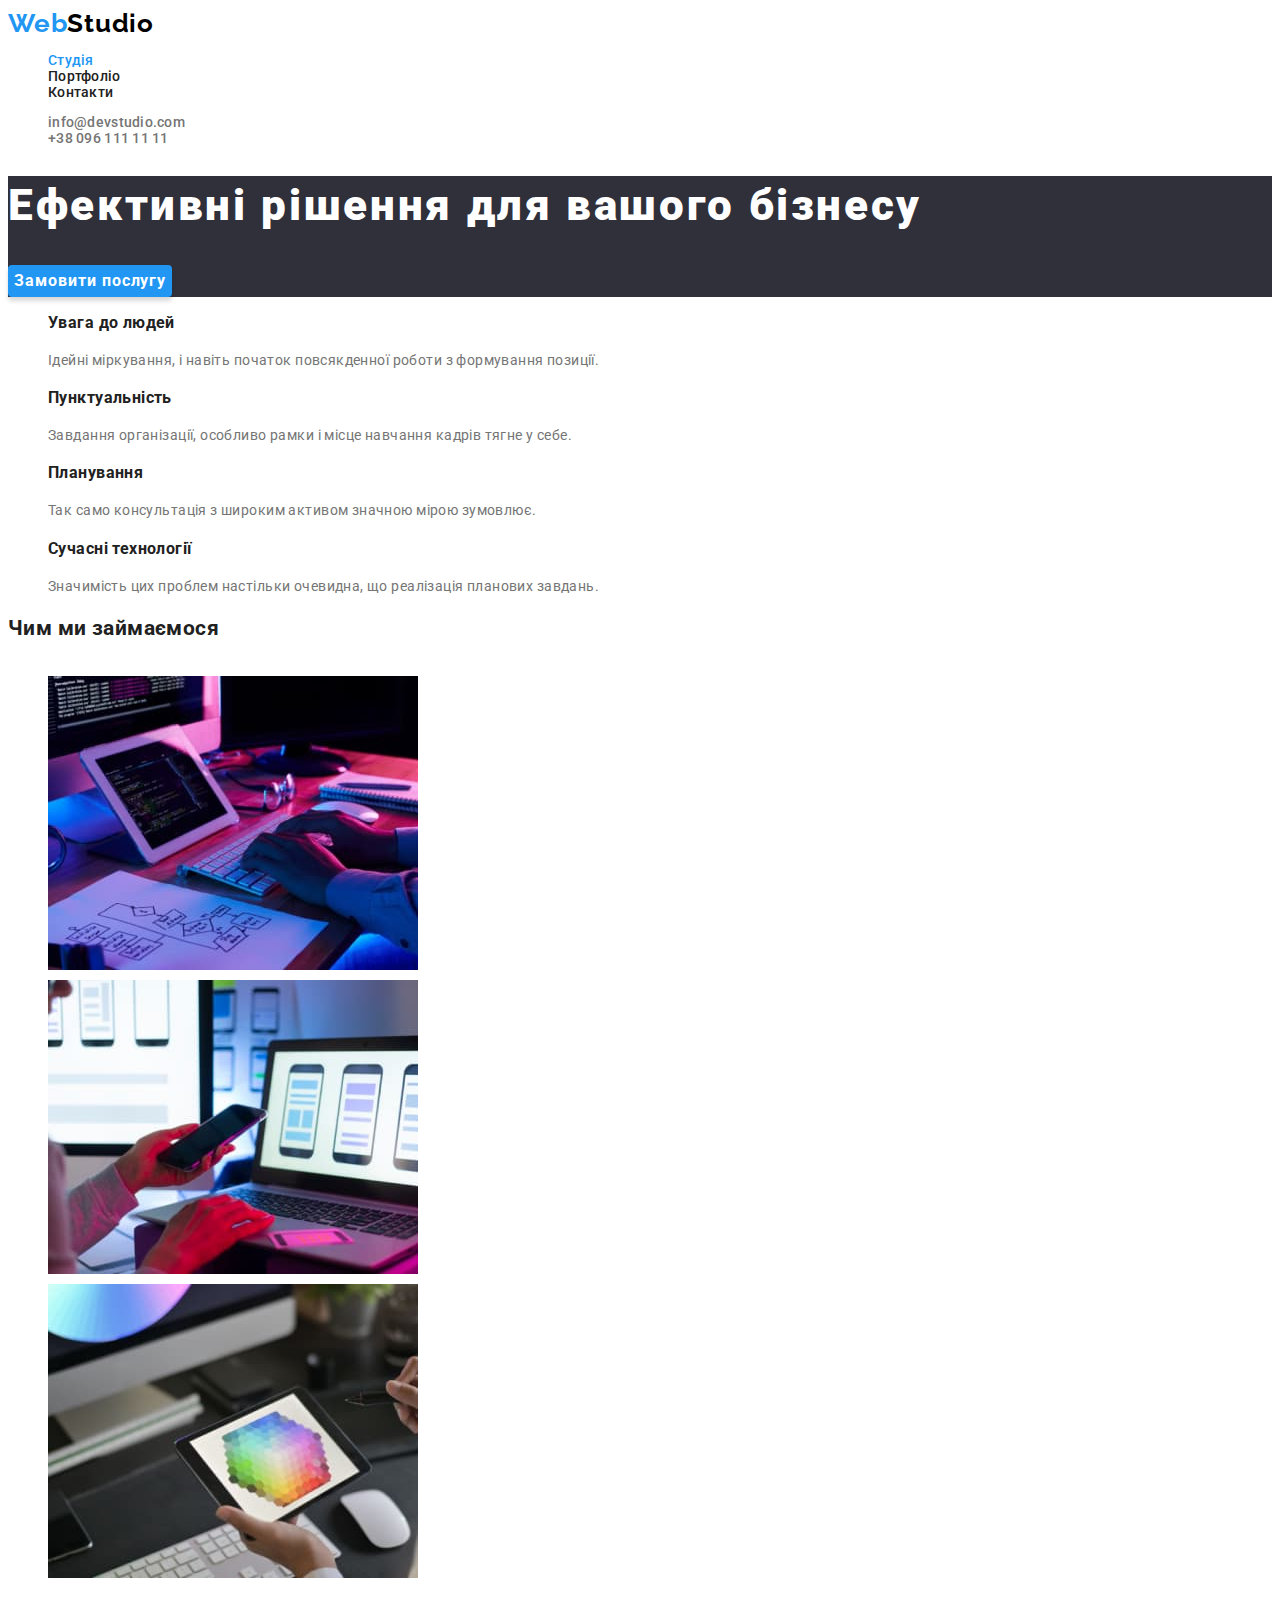
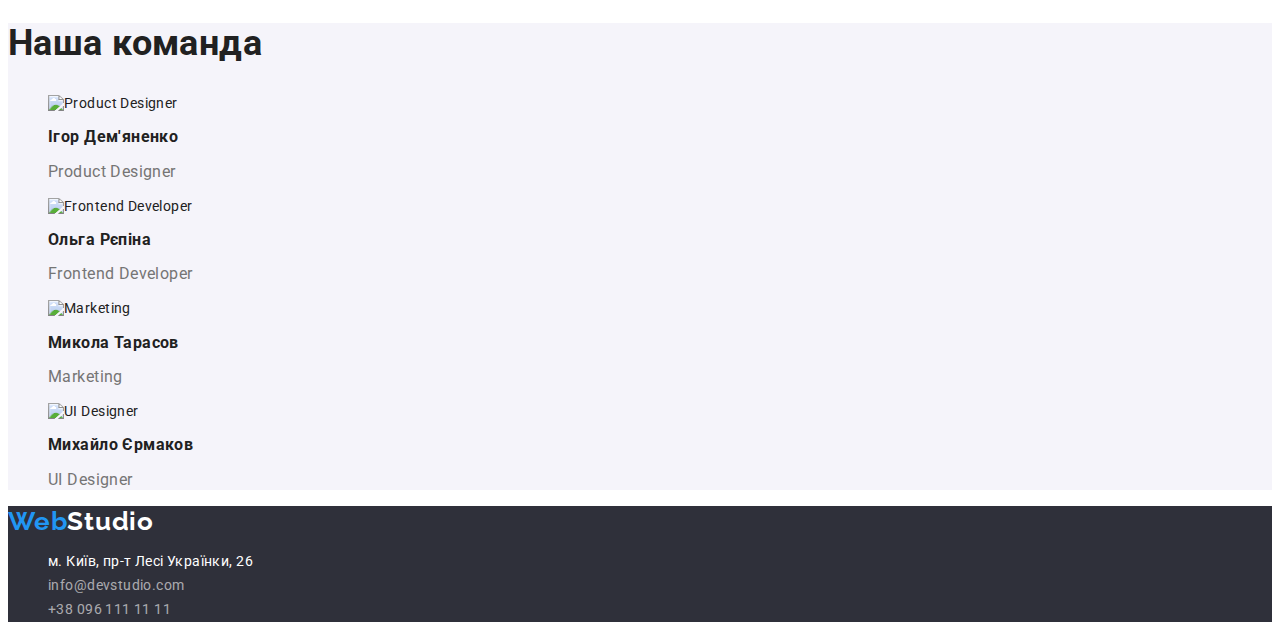
==== commit 24a78796: "update" ====
--- a/index.html
+++ b/index.html
@@ -68,9 +68,9 @@
                <section>
                     <h2 class="title-work">Чим ми займаємося</h2>
                     <ul class="type-work">
-                        <li class="img-work"><img src="Images/img1.png" alt="типи робіт" width="370"></li>
-                        <li class="img-work"><img src="Images/img2.png" alt="типи робіт" width="370"></li>
-                        <li class="img-work"><img src="Images/img3.png" alt="типи робіт" width="370"></li>
+                        <li class="img-work"><img src="./images/img1.jpg" alt="типи робіт" width="370"></li>
+                        <li class="img-work"><img src="./images/img2.jpg" alt="типи робіт" width="370"></li>
+                        <li class="img-work"><img src="./images/img3.jpg" alt="типи робіт" width="370"></li>
                     </ul>
                </section>
                
@@ -79,22 +79,22 @@
                 <h2 class="name-teams">Наша команда</h2>
                 <ul class="team-members">
                     <li class="team-members-productdesigner">
-                        <img src="Images/productdesigner.jpg" alt="Product Designer" width="270">
+                        <img src="./images/productdesigner.jpg" alt="Product Designer" width="270">
                         <h3 class="name-members">Ігор Дем'яненко</h3>
                         <p class="position-members">Product Designer</p>
                     </li>
                     <li class="team-members-developer">
-                        <img src="Images/frontenddeveloper.jpg" alt="Frontend Developer" width="270">
+                        <img src="./images/frontenddeveloper.jpg" alt="Frontend Developer" width="270">
                         <h3 class="name-members">Ольга Рєпіна</h3>
                         <p class="position-members">Frontend Developer</p>
                     </li>
                     <li class="team-members-Mmrketing">
-                        <img src="Images/marketing.jpg" alt="Marketing" width="270">
+                        <img src="./images/marketing.jpg" alt="Marketing" width="270">
                         <h3 class="name-members">Микола Тарасов</h3>
                         <p class="position-members">Marketing</p>
                     </li>
                     <li class="team-members-designer">
-                        <img src="Images/designer.jpg" alt="UI Designer" width="270">
+                        <img src="./images/designer.jpg" alt="UI Designer" width="270">
                         <h3 class="name-members">Михайло Єрмаков</h3>
                         <p class="position-members">UI Designer</p>
                     </li>
--- a/styles/styles.css
+++ b/styles/styles.css
@@ -20,11 +20,6 @@
 
 /* <page-header> */
 
-.page-header {
-    background: #FFFFFF;
-}
-
-
 a {
     text-decoration: none;
 }
@@ -106,7 +101,7 @@
 }
 
 .type-order {
-    font-family: 'Roboto';
+    font-family: inherit;
     font-weight: 700;
     font-size: 16px;
     line-height: 1.87;
@@ -243,7 +238,7 @@
 }
 
 .type-applications {
-    font-family: 'Roboto';
+    font-family: inherit;
     font-weight: 500;
     font-size: 16px;
     line-height: 1.62;
